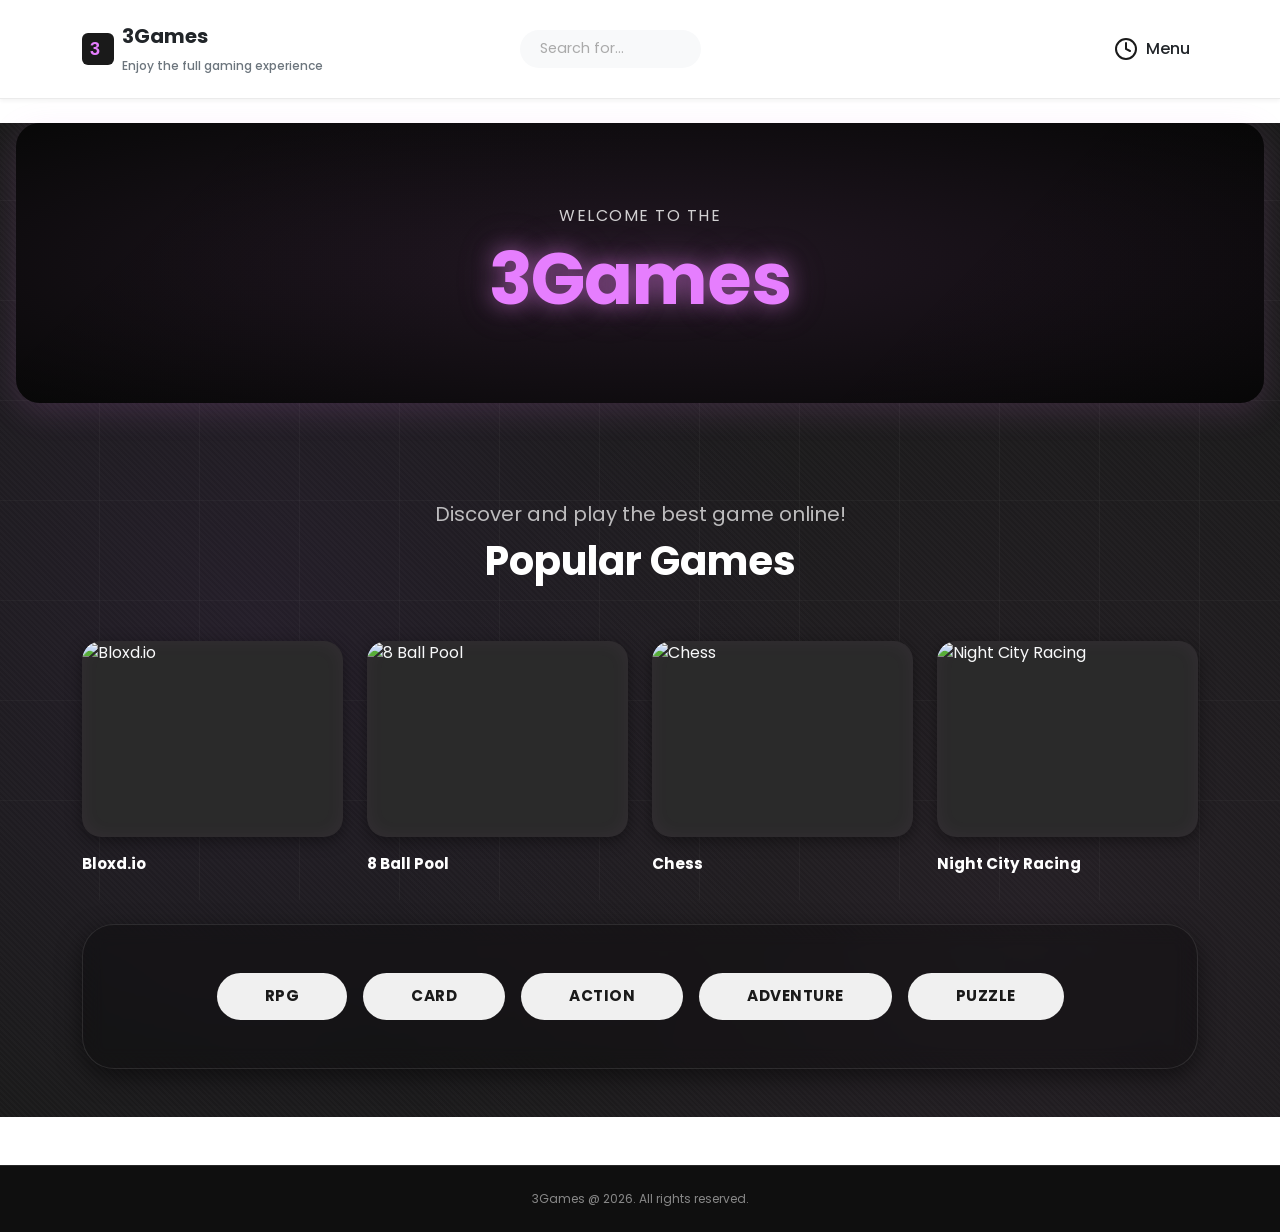
==== html/index.html @ 8b7e98cf "first commit" ====
<!DOCTYPE html>
<html lang="id">

<head>
    <meta charset="UTF-8">
    <meta name="viewport" content="width=device-width, initial-scale=1.0">
    <title>3Games - Mainkan Game Terbaik Online</title>
    <link href="https://cdn.jsdelivr.net/npm/bootstrap@5.3.3/dist/css/bootstrap.min.css" rel="stylesheet"
        integrity="sha384-QWTKZyjpPEjISv5WaRU9OFeRpok6YctnYmDr5pNlyT2bRjXh0JMhjY6hW+ALEwIH" crossorigin="anonymous">
    <link rel="stylesheet" href="style.css">
    <link rel="preconnect" href="https://fonts.googleapis.com">
    <link rel="preconnect" href="https://fonts.gstatic.com" crossorigin>
    <link href="https://fonts.googleapis.com/css2?family=Poppins:wght@400;500;600;700&display=swap" rel="stylesheet">
</head>

<body>

    <!-- NAVBAR -->
    <nav class="navbar navbar-expand-lg bg-white sticky-top py-3 custom-navbar">
        <div class="container">
            <a class="navbar-brand d-flex align-items-center" href="#">
                <svg width="32" height="32" viewBox="0 0 32 32" fill="none" xmlns="http://www.w3.org/2000/svg" class="me-2">
                    <rect width="32" height="32" rx="6" fill="#1a1a1a"/>
                    <text x="8" y="22" font-size="18" font-weight="bold" fill="#e67efe" font-family="Arial">3</text>
                </svg>
                <div>
                    <span class="fs-5 fw-bold text-dark">3Games</span><br>
                    <span class="fs-8 text-secondary">Enjoy the full gaming experience</span>
                </div>
            </a>

            <div class="collapse navbar-collapse" id="navbarNav">
                <form class="d-none d-md-flex mx-auto col-lg-4 search-form my-2 my-lg-0">
                    <input class="form-control rounded-pill bg-light border-0 px-4 py-2" type="search"
                        placeholder="Search for..." aria-label="Search">
                </form>
            </div>


            <button class="navbar-toggler" type="button" data-bs-toggle="collapse" data-bs-target="#navbarNav"
                aria-controls="navbarNav" aria-expanded="false" aria-label="Toggle navigation">
                <span class="navbar-toggler-icon"></span>
            </button>
            <div class="collapse navbar-collapse justify-content-end" id="navbarNav">
                <ul class="navbar-nav ms-auto">
                    <li class="nav-item">
                        <a class="nav-link text-dark fw-medium d-flex align-items-center" href="#">
                            <svg width="24" height="24" viewBox="0 0 24 24" fill="none" xmlns="http://www.w3.org/2000/svg" class="me-2">
                                <circle cx="12" cy="12" r="10" stroke="#1a1a1a" stroke-width="2"/>
                                <path d="M12 6v6l4 2" stroke="#1a1a1a" stroke-width="2" stroke-linecap="round"/>
                            </svg>
                            <span>Menu</span>
                        </a>
                    </li>
                </ul>
            </div>
        </div>
    </nav>

    <!-- MAIN CONTENT -->
    <main class="main-content-bg">
        <div class="container-fluid px-0">
            <!-- HERO BANNER -->
            <section class="hero-banner py-5 d-flex align-items-center justify-content-center text-center mx-3 mt-4 mb-5">
                <div class="hero-overlay"></div>
                <div class="hero-text text-white position-relative z-3">
                    <p class="fs-6 fw-normal mb-2 letter-spacing">WELCOME TO THE</p>
                    <h1 class="display-2 fw-bold hero-title mb-0">3Games</h1>
                </div>
            </section>
        </div>

        <!-- POPULAR GAMES SECTION -->
        <div class="container py-5">
            <div class="row mb-5 text-center">
                <div class="col">
                    <p class="fs-5 text-light-secondary mb-2">Discover and play the best game online!</p>
                    <h2 class="fs-1 fw-bold text-white">Popular Games</h2>
                </div>
            </div>

            <!-- GAME CARDS -->
            <div class="row row-cols-1 row-cols-sm-2 row-cols-lg-4 g-4 mb-5">
                <!-- Game Card 1 -->
                <div class="col">
                    <div class="game-card">
                        <div class="game-card-image-wrapper">
                            <img src="C:\Users\Dayrren\OneDrive\Pictures\Screenshots 1\Screenshot 2026-02-26 134207.png" class="img-fluid rounded-game-card" alt="Bloxd.io">
                        </div>
                        <p class="fw-bold mt-3 mb-0 text-white">Bloxd.io</p>
                    </div>
                </div>

                <!-- Game Card 2 -->
                <div class="col">
                    <div class="game-card">
                        <div class="game-card-image-wrapper">
                            <img src="C:\Users\Dayrren\OneDrive\Pictures\Screenshots 1\Screenshot 2026-02-26 134445.png" class="img-fluid rounded-game-card" alt="8 Ball Pool">
                        </div>
                        <p class="fw-bold mt-3 mb-0 text-white">8 Ball Pool</p>
                    </div>
                </div>

                <!-- Game Card 3 -->
                <div class="col">
                    <div class="game-card">
                        <div class="game-card-image-wrapper">
                            <img src="C:\Users\Dayrren\OneDrive\Pictures\Screenshots 1\Screenshot 2026-02-26 134653.png" class="img-fluid rounded-game-card" alt="Chess">
                        </div>
                        <p class="fw-bold mt-3 mb-0 text-white">Chess</p>
                    </div>
                </div>

                <!-- Game Card 4 -->
                <div class="col">
                    <div class="game-card">
                        <div class="game-card-image-wrapper">
                            <img src="C:\Users\Dayrren\OneDrive\Pictures\Screenshots 1\Screenshot 2026-02-26 134724.png" class="img-fluid rounded-game-card" alt="Night City Racing">
                        </div>
                        <p class="fw-bold mt-3 mb-0 text-white">Night City Racing</p>
                    </div>
                </div>
            </div>

            <!-- CATEGORY FILTERS -->
            <div class="d-flex flex-wrap gap-3 justify-content-center py-5 px-3 category-filters">
                <button type="button" class="btn btn-category rounded-pill px-5 fw-bold">RPG</button>
                <button type="button" class="btn btn-category rounded-pill px-5 fw-bold">Card</button>
                <button type="button" class="btn btn-category rounded-pill px-5 fw-bold">Action</button>
                <button type="button" class="btn btn-category rounded-pill px-5 fw-bold">Adventure</button>
                <button type="button" class="btn btn-category rounded-pill px-5 fw-bold">Puzzle</button>
            </div>
        </div>
    </main>

    <!-- FOOTER -->
    <footer class="bg-darker text-white text-center py-4 mt-5">
        <div class="container">
            <p class="fs-8 mb-0">3Games @ 2026. All rights reserved.</p>
        </div>
    </footer>

    <script src="https://cdn.jsdelivr.net/npm/bootstrap@5.3.3/dist/js/bootstrap.bundle.min.js"
        integrity="sha384-YvpcrYf0tY3lHB60NNkmXc5s9fDVZLESaAA55NDzOxhy9GkcIdslK1eN7N6jIeHz"
        crossorigin="anonymous"></script>
</body>

</html>
---- html/style.css ----
/* ===================================
   GLOBAL STYLES & CSS VARIABLES
   =================================== */
:root {
    --primary-neon: #e67efe;
    --primary-purple: #9d4edd;
    --dark-bg: #1a1a1a;
    --darker-bg: #0f0f0f;
    --card-bg: #2a2a2a;
    --text-light: #f8f9fa;
    --text-secondary: rgba(255, 255, 255, 0.7);
    --text-muted: rgba(255, 255, 255, 0.5);
    --border-color: rgba(255, 255, 255, 0.1);
    --shadow-sm: 0 2px 8px rgba(0, 0, 0, 0.3);
    --shadow-md: 0 4px 16px rgba(0, 0, 0, 0.4);
    --shadow-lg: 0 8px 24px rgba(0, 0, 0, 0.5);
}

* {
    margin: 0;
    padding: 0;
    box-sizing: border-box;
}

html, body {
    font-family: 'Poppins', sans-serif;
    color: var(--text-light);
    scroll-behavior: smooth;
}

/* ===================================
   UTILITY CLASSES
   =================================== */
.fs-7 { font-size: 0.85rem; }
.fs-8 { font-size: 0.75rem; }

.letter-spacing {
    letter-spacing: 1.5px;
}

.text-light-secondary {
    color: var(--text-secondary);
}

.text-light-muted {
    color: var(--text-muted);
}

/* ===================================
   NAVBAR / HEADER CUSTOMIZATION
   =================================== */
.custom-navbar {
    border-bottom: 1px solid rgba(0, 0, 0, 0.08);
    background-color: #ffffff;
    box-shadow: 0 2px 4px rgba(0, 0, 0, 0.05);
}

.custom-navbar .navbar-brand {
    font-size: 1.1rem;
}

.custom-navbar .navbar-brand span:first-child {
    color: var(--dark-bg);
    font-weight: 700;
}

.custom-navbar .navbar-brand span:last-child {
    color: #999;
    font-size: 0.75rem;
    font-weight: 500;
}

/* Search form styling */
.search-form input {
    border-radius: 50px !important;
    font-size: 0.9rem;
    padding: 8px 20px !important;
    transition: all 0.3s ease;
}

.search-form input:focus {
    box-shadow: 0 0 0 0.2rem rgba(230, 126, 238, 0.15);
    border-color: var(--primary-neon) !important;
}

.search-form input::placeholder {
    color: #aaa;
    font-size: 0.9rem;
}

/* ===================================
   MAIN CONTENT BACKGROUND
   =================================== */
.main-content-bg {
    background-color: var(--dark-bg);
    background-image: 
        radial-gradient(circle at 20% 50%, rgba(157, 78, 221, 0.08) 0%, transparent 50%),
        radial-gradient(circle at 80% 80%, rgba(230, 126, 238, 0.05) 0%, transparent 50%),
        repeating-linear-gradient(
            45deg,
            transparent,
            transparent 2px,
            rgba(255, 255, 255, 0.02) 2px,
            rgba(255, 255, 255, 0.02) 4px
        );
    min-height: 100vh;
    position: relative;
    margin-top: 0;
    padding-top: 0;
}

.main-content-bg::before {
    content: '';
    position: fixed;
    top: 0;
    left: 0;
    right: 0;
    bottom: 0;
    background-image: 
        repeating-linear-gradient(
            90deg,
            transparent,
            transparent calc(100% - 1px),
            rgba(255, 255, 255, 0.03) calc(100% - 1px),
            rgba(255, 255, 255, 0.03) 100%
        ),
        repeating-linear-gradient(
            0deg,
            transparent,
            transparent calc(100% - 1px),
            rgba(255, 255, 255, 0.03) calc(100% - 1px),
            rgba(255, 255, 255, 0.03) 100%
        );
    background-size: 100px 100px;
    pointer-events: none;
    z-index: 0;
}

/* ===================================
   HERO BANNER
   =================================== */
.hero-banner {
    background-image: 
        linear-gradient(135deg, rgba(0, 0, 0, 0.5) 0%, rgba(0, 0, 0, 0.6) 100%),
        url('https://i.pinimg.com/736x/78/39/91/7839918c010a344dd67d3f7e632e1363.jpg');
    background-color: #1a1a1a;
    background-size: cover;
    background-position: center;
    background-attachment: fixed;
    border-radius: 1.5rem;
    position: relative;
    overflow: hidden;
    margin: 1.5rem auto;
    padding: 4rem 2rem;
    min-height: 280px;
    display: flex;
    align-items: center;
    justify-content: center;
    box-shadow: 0 8px 32px rgba(230, 126, 238, 0.15);
}

.hero-overlay {
    position: absolute;
    top: 0;
    left: 0;
    right: 0;
    bottom: 0;
    background: radial-gradient(
        ellipse at 50% 50%,
        rgba(230, 126, 238, 0.1) 0%,
        rgba(0, 0, 0, 0.4) 100%
    );
    pointer-events: none;
}

.hero-text {
    z-index: 2;
    text-align: center;
}

.hero-title {
    font-size: clamp(2.5rem, 8vw, 4.5rem);
    font-weight: 900;
    color: var(--primary-neon);
    text-shadow: 
        0 0 20px rgba(230, 126, 238, 0.5),
        0 0 40px rgba(230, 126, 238, 0.25);
    letter-spacing: -1px;
    margin: 0;
}

.hero-text p {
    font-size: 1rem;
    color: rgba(255, 255, 255, 0.8);
    font-weight: 600;
    margin-bottom: 0.5rem;
}

/* Responsive hero banner */
@media (max-width: 576px) {
    .hero-banner {
        margin: 1rem 0;
        border-radius: 1rem;
        min-height: 220px;
        padding: 2rem 1rem;
    }
    
    .hero-title {
        font-size: 2.5rem;
    }
}

/* ===================================
   GAME CARDS SECTION
   =================================== */
.game-card {
    transition: all 0.3s cubic-bezier(0.4, 0, 0.2, 1);
    cursor: pointer;
}

.game-card-image-wrapper {
    position: relative;
    overflow: hidden;
    border-radius: 1.2rem;
    background-color: var(--card-bg);
    aspect-ratio: 1 / 0.75;
    display: flex;
    align-items: center;
    justify-content: center;
    box-shadow: var(--shadow-md), inset 0 0 20px rgba(230, 126, 238, 0.05);
}

.game-card-image-wrapper::before {
    content: '';
    position: absolute;
    top: 0;
    left: 0;
    right: 0;
    bottom: 0;
    background: linear-gradient(135deg, transparent 0%, rgba(0, 0, 0, 0.2) 100%);
    opacity: 0;
    transition: opacity 0.3s ease;
    z-index: 2;
}

.game-card-image-wrapper img {
    width: 100%;
    height: 100%;
    object-fit: cover;
    border-radius: 1.2rem;
    transition: transform 0.3s ease;
}

.game-card:hover .game-card-image-wrapper::before {
    opacity: 1;
}

.game-card:hover .game-card-image-wrapper img {
    transform: scale(1.05);
}

.game-card p {
    font-size: 0.95rem;
    font-weight: 600;
    color: var(--text-light);
    margin-top: 1rem;
    transition: color 0.3s ease;
}

.game-card:hover p {
    color: var(--primary-neon);
}

.rounded-game-card {
    border-radius: 1.2rem;
    display: block;
}

/* ===================================
   CATEGORY FILTERS / BUTTONS
   =================================== */
.category-filters {
    display: flex;
    flex-wrap: wrap;
    gap: 1.5rem;
    justify-content: center;
    padding: 3rem 1rem;
    border-radius: 2rem;
    background-color: rgba(0, 0, 0, 0.3);
    backdrop-filter: blur(10px);
    border: 1px solid var(--border-color);
    box-shadow: var(--shadow-lg);
}

.btn-category {
    background-color: #f0f0f0;
    color: #1a1a1a;
    border: none;
    padding: 0.75rem 2.5rem;
    font-weight: 700;
    font-size: 0.95rem;
    transition: all 0.3s cubic-bezier(0.4, 0, 0.2, 1);
    text-transform: uppercase;
    letter-spacing: 0.5px;
    position: relative;
    overflow: hidden;
}

.btn-category::before {
    content: '';
    position: absolute;
    top: 0;
    left: -100%;
    width: 100%;
    height: 100%;
    background: linear-gradient(90deg, transparent, rgba(255, 255, 255, 0.3), transparent);
    transition: left 0.5s ease;
}

.btn-category:hover::before {
    left: 100%;
}

.btn-category:hover {
    background-color: #ffffff;
    color: var(--primary-neon);
    box-shadow: 0 0 20px rgba(230, 126, 238, 0.3);
    transform: translateY(-2px);
}

.btn-category:active {
    background: linear-gradient(135deg, var(--primary-neon), var(--primary-purple));
    color: #fff;
    transform: translateY(0);
}

/* ===================================
   FOOTER
   =================================== */
.bg-darker {
    background-color: var(--darker-bg);
    border-top: 1px solid var(--border-color);
}

footer {
    margin-top: auto;
}

footer p {
    color: var(--text-muted);
    font-size: 0.85rem;
}

/* ===================================
   RESPONSIVE DESIGN
   =================================== */
@media (max-width: 768px) {
    .search-form {
        margin: 1rem 0 !important;
        width: 100% !important;
    }
    
    .container {
        padding: 0 1rem;
    }
    
    .category-filters {
        padding: 2rem 1rem;
        gap: 1rem;
    }
    
    .btn-category {
        padding: 0.6rem 1.8rem;
        font-size: 0.85rem;
    }
}

@media (max-width: 576px) {
    .navbar-brand {
        font-size: 1rem !important;
    }
    
    .hero-title {
        font-size: 2rem;
    }
    
    .main-content-bg {
        padding: 0 0.5rem;
    }
    
    .category-filters {
        gap: 0.75rem;
    }
}

/* ===================================
   ANIMATIONS & TRANSITIONS
   =================================== */
@keyframes float {
    0%, 100% {
        transform: translateY(0px);
    }
    50% {
        transform: translateY(-10px);
    }
}

@keyframes glow {
    0%, 100% {
        text-shadow: 
            0 0 20px rgba(230, 126, 238, 0.5),
            0 0 40px rgba(230, 126, 238, 0.25);
    }
    50% {
        text-shadow: 
            0 0 30px rgba(230, 126, 238, 0.7),
            0 0 60px rgba(230, 126, 238, 0.4);
    }
}

/* Apply animations */
.hero-title {
    animation: glow 3s ease-in-out infinite;
}

/* ===================================
   SCROLLBAR CUSTOMIZATION
   =================================== */
::-webkit-scrollbar {
    width: 10px;
}

::-webkit-scrollbar-track {
    background: var(--dark-bg);
}

::-webkit-scrollbar-thumb {
    background: var(--primary-purple);
    border-radius: 5px;
}

::-webkit-scrollbar-thumb:hover {
    background: var(--primary-neon);
}
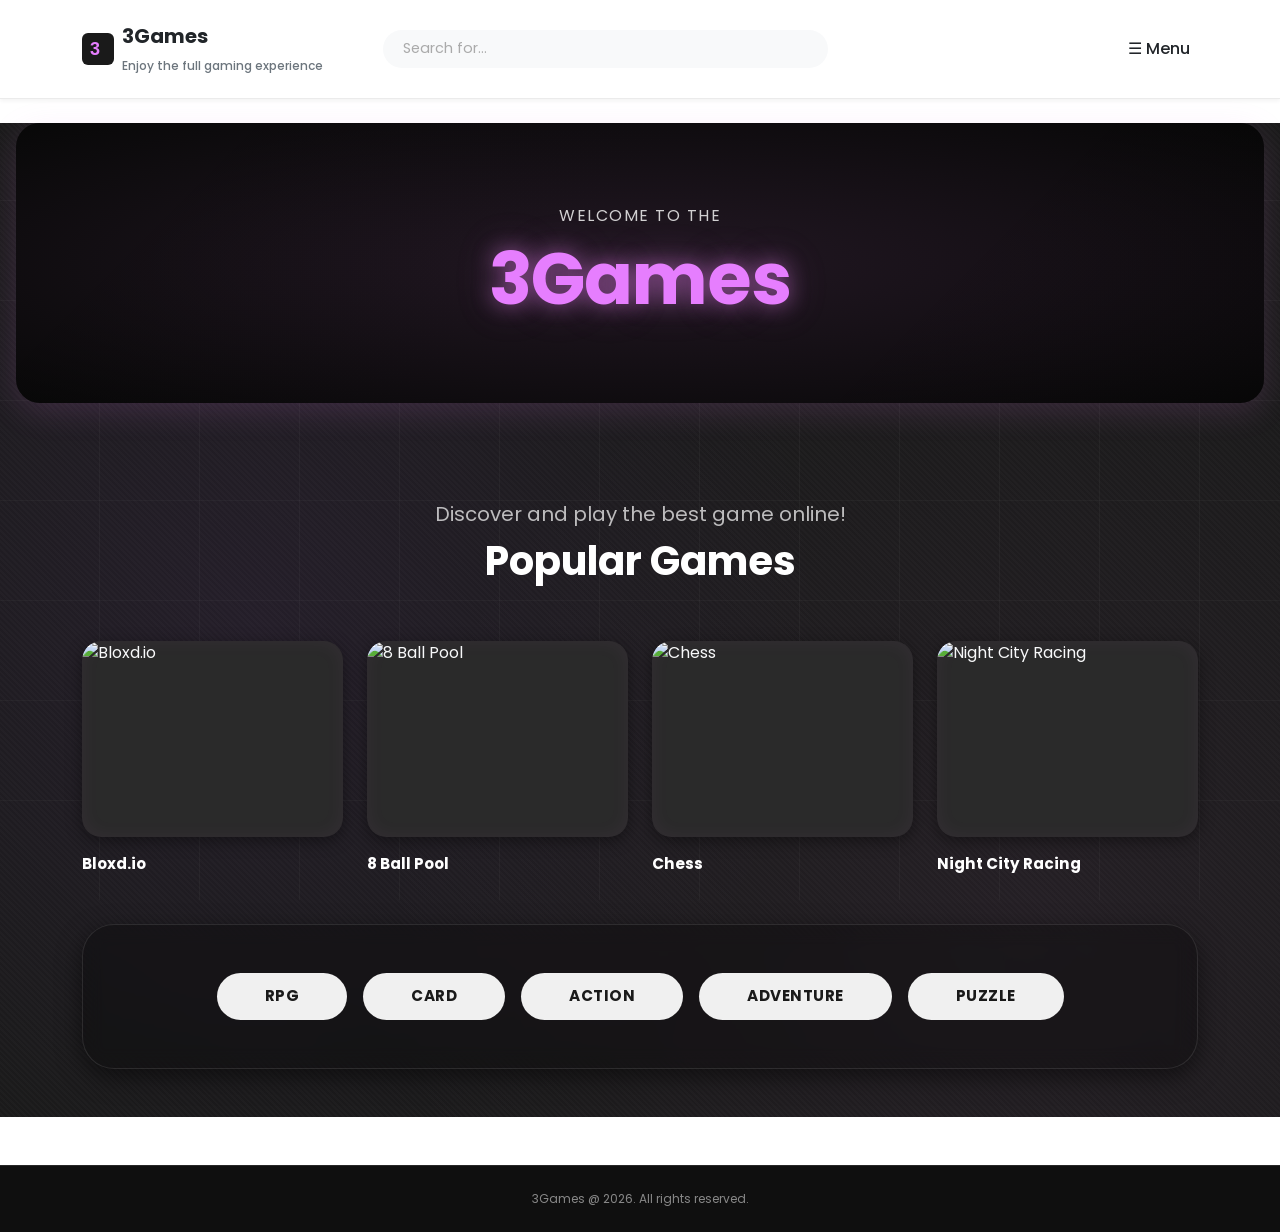
==== commit 1a13fe85: "second commit" ====
--- a/html/index.html
+++ b/html/index.html
@@ -18,7 +18,7 @@
     <!-- NAVBAR -->
     <nav class="navbar navbar-expand-lg bg-white sticky-top py-3 custom-navbar">
         <div class="container">
-            <a class="navbar-brand d-flex align-items-center" href="#">
+            <a class="navbar-brand d-flex align-items-center" href="about.html">
                 <svg width="32" height="32" viewBox="0 0 32 32" fill="none" xmlns="http://www.w3.org/2000/svg" class="me-2">
                     <rect width="32" height="32" rx="6" fill="#1a1a1a"/>
                     <text x="8" y="22" font-size="18" font-weight="bold" fill="#e67efe" font-family="Arial">3</text>
@@ -30,7 +30,7 @@
             </a>
 
             <div class="collapse navbar-collapse" id="navbarNav">
-                <form class="d-none d-md-flex mx-auto col-lg-4 search-form my-2 my-lg-0">
+                <form class="d-none d-md-flex mx-auto col-lg-10 search-form my-2 my-lg-0">
                     <input class="form-control rounded-pill bg-light border-0 px-4 py-2" type="search"
                         placeholder="Search for..." aria-label="Search">
                 </form>
@@ -44,12 +44,9 @@
             <div class="collapse navbar-collapse justify-content-end" id="navbarNav">
                 <ul class="navbar-nav ms-auto">
                     <li class="nav-item">
-                        <a class="nav-link text-dark fw-medium d-flex align-items-center" href="#">
-                            <svg width="24" height="24" viewBox="0 0 24 24" fill="none" xmlns="http://www.w3.org/2000/svg" class="me-2">
-                                <circle cx="12" cy="12" r="10" stroke="#1a1a1a" stroke-width="2"/>
-                                <path d="M12 6v6l4 2" stroke="#1a1a1a" stroke-width="2" stroke-linecap="round"/>
-                            </svg>
-                            <span>Menu</span>
+                        <a class="nav-link text-dark fw-medium d-flex align-items-center" href="browse.html">
+                            <svg width="24" height="24" viewBox="0 0 24 24" fill="none" xmlns="http://www.w3.org/2000/svg" class="me-2"></svg>
+                            <span>☰ Menu</span>
                         </a>
                     </li>
                 </ul>
--- a/html/style.css
+++ b/html/style.css
@@ -1,6 +1,3 @@
-/* ===================================
-   GLOBAL STYLES & CSS VARIABLES
-   =================================== */
 :root {
     --primary-neon: #e67efe;
     --primary-purple: #9d4edd;
@@ -28,9 +25,6 @@
     scroll-behavior: smooth;
 }
 
-/* ===================================
-   UTILITY CLASSES
-   =================================== */
 .fs-7 { font-size: 0.85rem; }
 .fs-8 { font-size: 0.75rem; }
 
@@ -46,9 +40,6 @@
     color: var(--text-muted);
 }
 
-/* ===================================
-   NAVBAR / HEADER CUSTOMIZATION
-   =================================== */
 .custom-navbar {
     border-bottom: 1px solid rgba(0, 0, 0, 0.08);
     background-color: #ffffff;
@@ -88,9 +79,6 @@
     font-size: 0.9rem;
 }
 
-/* ===================================
-   MAIN CONTENT BACKGROUND
-   =================================== */
 .main-content-bg {
     background-color: var(--dark-bg);
     background-image: 
@@ -136,9 +124,6 @@
     z-index: 0;
 }
 
-/* ===================================
-   HERO BANNER
-   =================================== */
 .hero-banner {
     background-image: 
         linear-gradient(135deg, rgba(0, 0, 0, 0.5) 0%, rgba(0, 0, 0, 0.6) 100%),
@@ -210,9 +195,6 @@
     }
 }
 
-/* ===================================
-   GAME CARDS SECTION
-   =================================== */
 .game-card {
     transition: all 0.3s cubic-bezier(0.4, 0, 0.2, 1);
     cursor: pointer;
@@ -276,9 +258,6 @@
     display: block;
 }
 
-/* ===================================
-   CATEGORY FILTERS / BUTTONS
-   =================================== */
 .category-filters {
     display: flex;
     flex-wrap: wrap;
@@ -334,9 +313,6 @@
     transform: translateY(0);
 }
 
-/* ===================================
-   FOOTER
-   =================================== */
 .bg-darker {
     background-color: var(--darker-bg);
     border-top: 1px solid var(--border-color);
